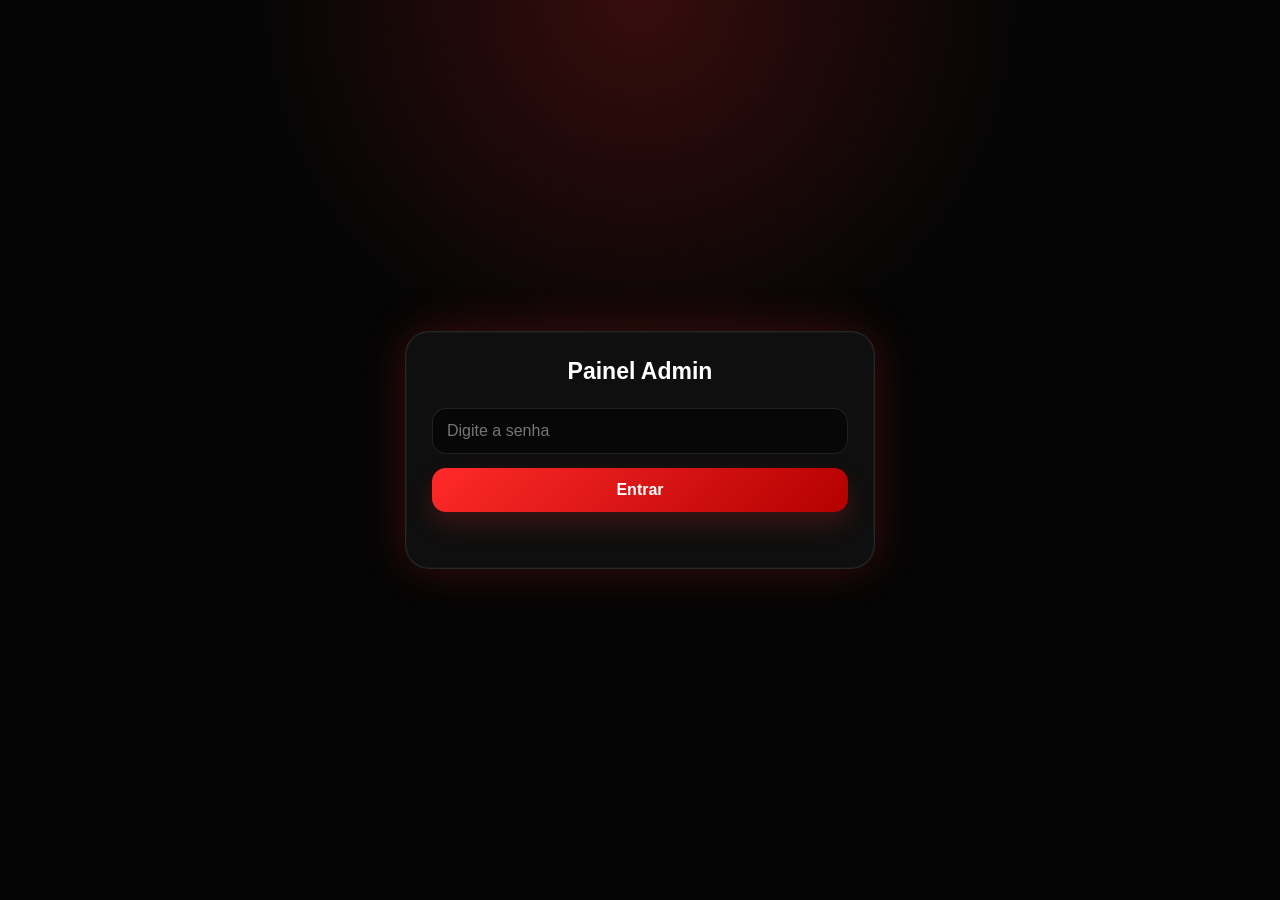
==== painelgerador/index.html @ eba327c4 "Add files via upload" ====
<!DOCTYPE html>
<html lang="pt-BR">
<head>
  <meta charset="UTF-8">
  <meta name="viewport" content="width=device-width, initial-scale=1.0, viewport-fit=cover">
  <meta name="color-scheme" content="dark">
  <meta name="referrer" content="no-referrer">
  <meta name="robots" content="noindex, nofollow">
  <title>Painel Admin - Keys</title>

  <style>
    * {
      margin: 0;
      padding: 0;
      box-sizing: border-box;
    }

    :root {
      --main: #ff2a2a;
      --bg: #050505;
      --card: rgba(18, 18, 18, 0.88);
      --border: rgba(255, 255, 255, 0.1);
      --text: #ffffff;
      --muted: rgba(255, 255, 255, 0.62);
      --danger: #ff3b3b;
      --success: #2aff86;
      --warning: #ffcc66;
    }

    body {
      min-height: 100vh;
      font-family: "Segoe UI", Arial, sans-serif;
      background:
        radial-gradient(circle at top, rgba(255, 42, 42, 0.18), transparent 35%),
        radial-gradient(circle at bottom right, rgba(255, 42, 42, 0.08), transparent 30%),
        var(--bg);
      color: var(--text);
      display: flex;
      align-items: center;
      justify-content: center;
      padding: 22px;
      overflow-x: hidden;
    }

    button,
    input,
    select {
      font: inherit;
    }

    .hidden {
      display: none !important;
    }

    .login-screen {
      position: fixed;
      inset: 0;
      background:
        radial-gradient(circle at top, rgba(255, 42, 42, 0.2), transparent 35%),
        #050505;
      display: flex;
      align-items: center;
      justify-content: center;
      z-index: 999;
      padding: 22px;
    }

    .login-box,
    .admin-panel {
      width: 100%;
      max-width: 470px;
      background: var(--card);
      border: 1px solid var(--border);
      border-radius: 24px;
      padding: 26px;
      backdrop-filter: blur(18px);
      box-shadow:
        0 0 45px rgba(255, 42, 42, 0.22),
        inset 0 0 0 1px rgba(255,255,255,0.03);
      animation: showUp 0.35s ease;
    }

    @keyframes showUp {
      from {
        opacity: 0;
        transform: translateY(12px) scale(0.98);
      }
      to {
        opacity: 1;
        transform: translateY(0) scale(1);
      }
    }

    .brand {
      text-align: center;
      margin-bottom: 22px;
    }

    h1 {
      font-size: 23px;
      line-height: 1.2;
      color: white;
    }

    .subtitle {
      margin-top: 7px;
      color: var(--muted);
      font-size: 14px;
    }

    label {
      display: block;
      font-size: 13px;
      color: var(--muted);
      margin: 14px 0 7px;
    }

    input,
    select {
      width: 100%;
      border: 1px solid var(--border);
      outline: none;
      border-radius: 14px;
      padding: 13px 14px;
      background: rgba(5, 5, 5, 0.72);
      color: white;
      transition: 0.2s ease;
    }

    input:focus,
    select:focus {
      border-color: var(--main);
      box-shadow: 0 0 0 3px rgba(255, 42, 42, 0.14);
    }

    select {
      cursor: pointer;
    }

    button {
      width: 100%;
      border: none;
      border-radius: 14px;
      padding: 13px 14px;
      margin-top: 14px;
      background: linear-gradient(135deg, #ff2a2a, #b40000);
      color: white;
      font-weight: 800;
      cursor: pointer;
      transition: 0.2s ease;
      box-shadow: 0 12px 26px rgba(255, 42, 42, 0.18);
    }

    button:hover {
      filter: brightness(1.12);
      transform: translateY(-1px);
    }

    button:active {
      transform: scale(0.98);
    }

    button:disabled {
      opacity: 0.55;
      cursor: not-allowed;
      transform: none;
    }

    .btn-secondary {
      background: rgba(255,255,255,0.07);
      border: 1px solid var(--border);
      box-shadow: none;
    }

    .btn-offline {
      background: rgba(255, 59, 59, 0.12);
      border: 1px solid rgba(255, 59, 59, 0.35);
      color: #ff8a8a;
      box-shadow: none;
      margin-top: 10px;
      padding: 10px 12px;
      font-size: 13px;
    }

    .btn-online {
      background: rgba(42, 255, 134, 0.1);
      border: 1px solid rgba(42, 255, 134, 0.28);
      color: #8effbd;
      box-shadow: none;
      margin-top: 10px;
      padding: 10px 12px;
      font-size: 13px;
    }

    .error {
      min-height: 20px;
      margin-top: 10px;
      color: #ff6b6b;
      font-size: 13px;
      text-align: center;
    }

    .success-msg {
      min-height: 20px;
      margin-top: 10px;
      color: #8effbd;
      font-size: 13px;
      text-align: center;
    }

    .result-box {
      margin-top: 18px;
      padding: 14px;
      background: rgba(0, 0, 0, 0.45);
      border: 1px solid var(--border);
      border-radius: 16px;
    }

    .result-title {
      font-size: 13px;
      color: var(--muted);
      margin-bottom: 8px;
    }

    .generated-key {
      width: 100%;
      min-height: 46px;
      border-radius: 12px;
      background: #080808;
      border: 1px solid rgba(255,255,255,0.08);
      padding: 13px;
      font-family: Consolas, monospace;
      color: #fff;
      word-break: break-all;
      line-height: 1.4;
    }

    .info {
      margin-top: 10px;
      color: var(--muted);
      font-size: 13px;
      line-height: 1.5;
    }

    .keys-list {
      margin-top: 18px;
      max-height: 300px;
      overflow: auto;
      padding-right: 4px;
    }

    .key-item {
      padding: 12px;
      border-radius: 14px;
      background: rgba(255,255,255,0.045);
      border: 1px solid rgba(255,255,255,0.08);
      margin-bottom: 10px;
    }

    .key-item.offline {
      border-color: rgba(255, 59, 59, 0.35);
      background: rgba(255, 59, 59, 0.06);
    }

    .key-code {
      font-family: Consolas, monospace;
      font-size: 13px;
      word-break: break-all;
    }

    .key-date {
      color: var(--muted);
      font-size: 12px;
      margin-top: 6px;
    }

    .status-active {
      color: var(--success);
      font-weight: 700;
    }

    .status-expired {
      color: var(--warning);
      font-weight: 700;
    }

    .status-offline {
      color: var(--danger);
      font-weight: 700;
    }

    .top-actions {
      display: flex;
      gap: 10px;
    }

    .top-actions button {
      margin-top: 0;
    }

    @media (max-width: 480px) {
      .login-box,
      .admin-panel {
        padding: 22px;
        border-radius: 20px;
      }

      h1 {
        font-size: 20px;
      }
    }
  </style>
</head>

<body>

  <!-- LOGIN -->
  <div id="loginScreen" class="login-screen">
    <div class="login-box">
      <div class="brand">
        <h1>Painel Admin</h1>
        <p class="subtitle"></p>
      </div>

      <label for="adminPassword"></label>
      <input
        type="password"
        id="adminPassword"
        placeholder="Digite a senha"
        autocomplete="current-password"
      >

      <button id="loginBtn" onclick="loginAdmin()">Entrar</button>
      <p id="loginError" class="error"></p>
    </div>
  </div>

  <!-- PAINEL ADMIN -->
  <main id="adminPanel" class="admin-panel hidden">
    <div class="brand">
      <h1>Gerador de Keys</h1>
      <p class="subtitle">by zGuylherme</p>
    </div>

    <div class="top-actions">
      <button class="btn-secondary" onclick="logoutAdmin()">Sair</button>
      <button class="btn-secondary" onclick="carregarKeys()">Atualizar</button>
    </div>

    <label for="duration">Duração da key</label>
    <select id="duration">
      <option value="1">1 dia</option>
      <option value="3">3 dias</option>
      <option value="7">7 dias</option>
      <option value="15">15 dias</option>
      <option value="30">30 dias</option>
    </select>

    <button id="createBtn" onclick="gerarKey()">Gerar Key</button>

    <div class="result-box">
      <p class="result-title">Última key gerada</p>
      <div id="generatedKey" class="generated-key">Nenhuma key gerada ainda.</div>
      <p id="generatedInfo" class="info"></p>
      <button class="btn-secondary" onclick="copiarKey()">Copiar Key</button>
    </div>

    <p id="panelMsg" class="success-msg"></p>

    <div class="keys-list" id="keysList"></div>
  </main>

  <script>
    /*
      Usa o proxy do Netlify.
      Configure o arquivo netlify.toml para redirecionar /api/* para seu FastAPI.
    */
    const API_BASE = "/api";

    const loginScreen = document.getElementById("loginScreen");
    const adminPanel = document.getElementById("adminPanel");
    const adminPassword = document.getElementById("adminPassword");
    const loginError = document.getElementById("loginError");
    const loginBtn = document.getElementById("loginBtn");
    const createBtn = document.getElementById("createBtn");

    const generatedKey = document.getElementById("generatedKey");
    const generatedInfo = document.getElementById("generatedInfo");
    const keysList = document.getElementById("keysList");
    const panelMsg = document.getElementById("panelMsg");

    let lastKey = "";

    function getToken() {
      return sessionStorage.getItem("admin_token");
    }

    function setToken(token) {
      sessionStorage.setItem("admin_token", token);
    }

    function clearToken() {
      sessionStorage.removeItem("admin_token");
    }

    function showLogin() {
      loginScreen.classList.remove("hidden");
      adminPanel.classList.add("hidden");
    }

    function showPanel() {
      loginScreen.classList.add("hidden");
      adminPanel.classList.remove("hidden");
    }

    function setLoading(button, loading, textLoading, textNormal) {
      button.disabled = loading;
      button.textContent = loading ? textLoading : textNormal;
    }

    function escapeHTML(value) {
      return String(value ?? "")
        .replaceAll("&", "&amp;")
        .replaceAll("<", "&lt;")
        .replaceAll(">", "&gt;")
        .replaceAll('"', "&quot;")
        .replaceAll("'", "&#039;");
    }

    async function apiFetch(path, options = {}) {
      const token = getToken();

      const headers = {
        "Content-Type": "application/json",
        ...(options.headers || {})
      };

      if (token) {
        headers.Authorization = `Bearer ${token}`;
      }

      const response = await fetch(`${API_BASE}${path}`, {
        ...options,
        headers
      });

      let data = null;

      try {
        data = await response.json();
      } catch {
        data = {};
      }

      if (response.status === 401 || response.status === 403) {
        clearToken();
        showLogin();
        throw new Error(data.detail || data.message || "Sessão expirada. Faça login novamente.");
      }

      if (!response.ok) {
        throw new Error(data.detail || data.message || "Erro na API.");
      }

      return data;
    }

    async function loginAdmin() {
      const password = adminPassword.value.trim();

      if (!password) {
        loginError.textContent = "Digite a senha.";
        return;
      }

      loginError.textContent = "";
      setLoading(loginBtn, true, "Entrando...", "Entrar");

      try {
        const data = await fetch(`${API_BASE}/admin/login`, {
          method: "POST",
          headers: {
            "Content-Type": "application/json"
          },
          body: JSON.stringify({ password })
        }).then(async (res) => {
          const json = await res.json().catch(() => ({}));

          if (!res.ok) {
            throw new Error(json.detail || json.message || "Senha incorreta.");
          }

          return json;
        });

        if (!data.token) {
          throw new Error("A API não retornou token.");
        }

        setToken(data.token);
        adminPassword.value = "";
        showPanel();
        await carregarKeys();

      } catch (error) {
        loginError.textContent = error.message || "Erro ao fazer login.";
      } finally {
        setLoading(loginBtn, false, "Entrando...", "Entrar");
      }
    }

    function logoutAdmin() {
      clearToken();
      lastKey = "";
      generatedKey.textContent = "Nenhuma key gerada ainda.";
      generatedInfo.textContent = "";
      keysList.innerHTML = "";
      panelMsg.textContent = "";
      showLogin();
    }

    async function carregarKeys() {
      panelMsg.textContent = "Carregando keys...";

      try {
        const data = await apiFetch("/admin/keys", {
          method: "GET"
        });

        const keys = Array.isArray(data.keys) ? data.keys : [];
        renderKeys(keys);
        panelMsg.textContent = "";

      } catch (error) {
        panelMsg.textContent = "";
        keysList.innerHTML = `
          <div class="key-item">
            <div class="key-date">${escapeHTML(error.message)}</div>
          </div>
        `;
      }
    }

    async function gerarKey() {
      const dias = Number(document.getElementById("duration").value);

      if (!dias || dias <= 0) {
        panelMsg.textContent = "Escolha uma duração válida.";
        return;
      }

      panelMsg.textContent = "";
      setLoading(createBtn, true, "Gerando...", "Gerar Key");

      try {
        const data = await apiFetch("/admin/keys/create", {
          method: "POST",
          body: JSON.stringify({
            duration_days: dias
          })
        });

        if (!data.key) {
          throw new Error("A API não retornou a key criada.");
        }

        lastKey = data.key;
        generatedKey.textContent = data.key;

        const vencimento = data.expires_at ? formatDate(new Date(data.expires_at)) : "Não informado";
        generatedInfo.textContent = `Duração: ${dias} dia(s) | Vence em: ${vencimento}`;

        panelMsg.textContent = "Key criada com sucesso.";
        await carregarKeys();

      } catch (error) {
        panelMsg.textContent = error.message || "Erro ao gerar key.";
      } finally {
        setLoading(createBtn, false, "Gerando...", "Gerar Key");
      }
    }

    async function deixarOffline(key) {
      const confirmar = confirm("Tem certeza que deseja deixar esta key offline? Ela vai parar de funcionar.");

      if (!confirmar) return;

      panelMsg.textContent = "Atualizando key...";

      try {
        await apiFetch("/admin/keys/offline", {
          method: "POST",
          body: JSON.stringify({ key })
        });

        panelMsg.textContent = "Key ficou offline.";
        await carregarKeys();

      } catch (error) {
        panelMsg.textContent = error.message || "Erro ao deixar key offline.";
      }
    }

    async function ativarKey(key) {
      const confirmar = confirm("Deseja ativar esta key? Ela volta a funcionar se ainda não estiver vencida.");

      if (!confirmar) return;

      panelMsg.textContent = "Atualizando key...";

      try {
        await apiFetch("/admin/keys/online", {
          method: "POST",
          body: JSON.stringify({ key })
        });

        panelMsg.textContent = "Key ativada.";
        await carregarKeys();

      } catch (error) {
        panelMsg.textContent = error.message || "Erro ao ativar key.";
      }
    }

    function getKeyStatus(item) {
      const venceu = item.expires_at ? new Date() > new Date(item.expires_at) : false;

      if (item.offline || item.active === false) {
        return {
          text: "Offline",
          className: "status-offline"
        };
      }

      if (venceu) {
        return {
          text: "Expirada",
          className: "status-expired"
        };
      }

      return {
        text: "Ativa",
        className: "status-active"
      };
    }

    function renderKeys(keys) {
      if (!keys.length) {
        keysList.innerHTML = `
          <div class="key-item">
            <div class="key-date">Nenhuma key criada ainda.</div>
          </div>
        `;
        return;
      }

      keysList.innerHTML = keys.map((item) => {
        const key = escapeHTML(item.key);
        const status = getKeyStatus(item);
        const isOffline = item.offline || item.active === false;

        const duration = escapeHTML(item.duration_days || "-");
        const createdAt = item.created_at ? formatDate(new Date(item.created_at)) : "-";
        const expiresAt = item.expires_at ? formatDate(new Date(item.expires_at)) : "-";

        return `
          <div class="key-item ${isOffline ? "offline" : ""}">
            <div class="key-code">${key}</div>

            <div class="key-date">
              Status:
              <span class="${status.className}">
                ${escapeHTML(status.text)}
              </span>
              | Duração: ${duration} dia(s)
            </div>

            <div class="key-date">
              Criada: ${escapeHTML(createdAt)}
            </div>

            <div class="key-date">
              Vence: ${escapeHTML(expiresAt)}
            </div>

            ${
              isOffline
                ? `<button class="btn-online" onclick="ativarKey('${key}')">Ativar Key</button>`
                : `<button class="btn-offline" onclick="deixarOffline('${key}')">Deixar Offline</button>`
            }
          </div>
        `;
      }).join("");
    }

    function copiarKey() {
      if (!lastKey) {
        panelMsg.textContent = "Nenhuma key para copiar.";
        return;
      }

      navigator.clipboard.writeText(lastKey).then(() => {
        panelMsg.textContent = "Key copiada com sucesso.";
      }).catch(() => {
        panelMsg.textContent = "Não foi possível copiar.";
      });
    }

    function formatDate(date) {
      if (Number.isNaN(date.getTime())) {
        return "-";
      }

      return date.toLocaleString("pt-BR", {
        day: "2-digit",
        month: "2-digit",
        year: "numeric",
        hour: "2-digit",
        minute: "2-digit"
      });
    }

    adminPassword.addEventListener("keydown", function(event) {
      if (event.key === "Enter") {
        loginAdmin();
      }
    });

    window.addEventListener("load", async function() {
      const token = getToken();

      if (!token) {
        showLogin();
        return;
      }

      showPanel();
      await carregarKeys();
    });
  </script>

</body>
</html>
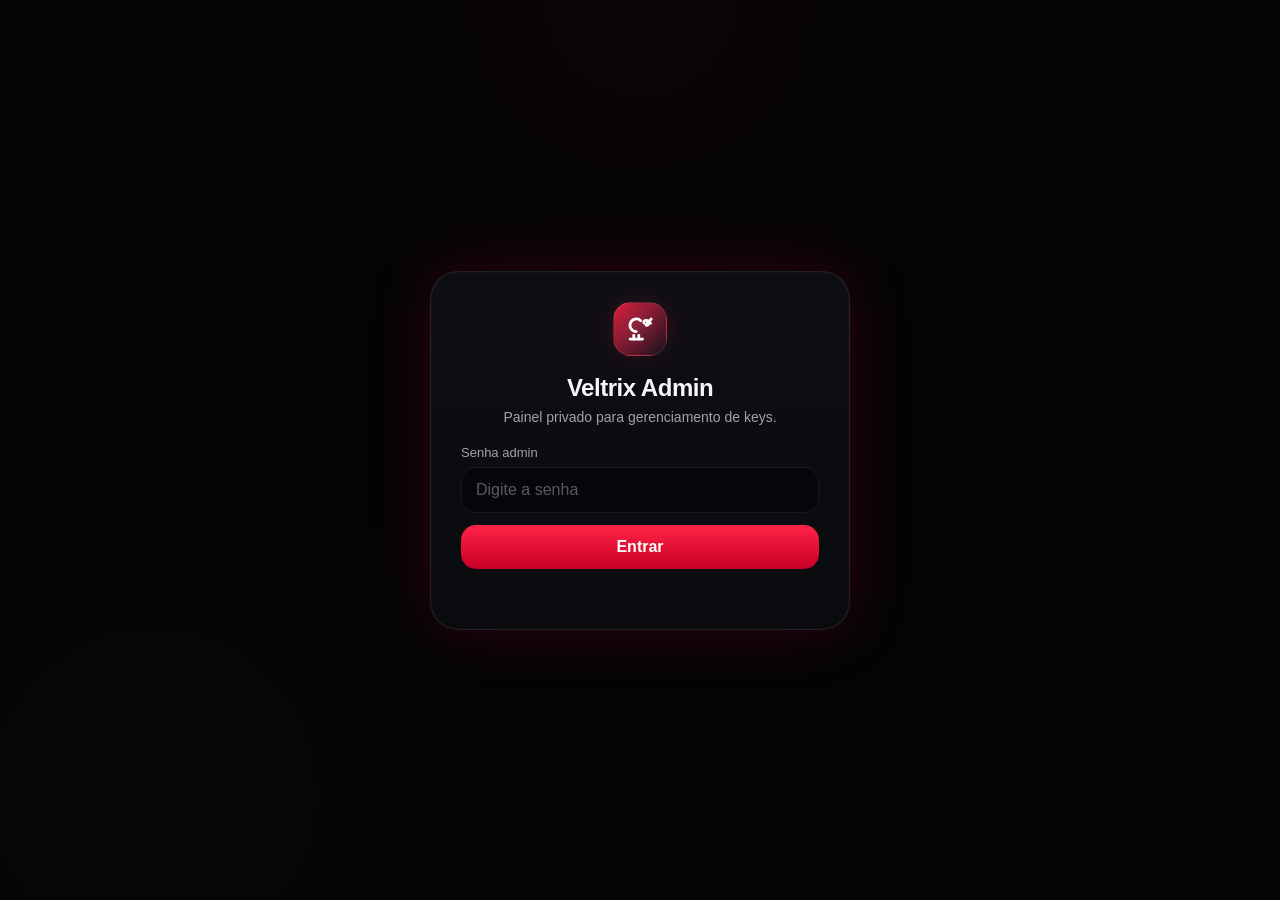
==== commit b6fc89ba: "Update index.html" ====
--- a/painelgerador/index.html
+++ b/painelgerador/index.html
@@ -6,307 +6,609 @@
   <meta name="color-scheme" content="dark">
   <meta name="referrer" content="no-referrer">
   <meta name="robots" content="noindex, nofollow">
-  <title>Painel Admin - Keys</title>
+
+  <meta http-equiv="Content-Security-Policy" content="
+    default-src 'self';
+    base-uri 'self';
+    object-src 'none';
+    frame-ancestors 'none';
+    form-action 'self';
+    img-src 'self' data: https:;
+    style-src 'self' 'unsafe-inline';
+    script-src 'self' 'unsafe-inline';
+    connect-src 'self';
+    upgrade-insecure-requests;
+  ">
+
+  <title>Veltrix Admin - Keys</title>
 
   <style>
-    * {
-      margin: 0;
-      padding: 0;
-      box-sizing: border-box;
-    }
-
-    :root {
-      --main: #ff2a2a;
-      --bg: #050505;
-      --card: rgba(18, 18, 18, 0.88);
-      --border: rgba(255, 255, 255, 0.1);
-      --text: #ffffff;
-      --muted: rgba(255, 255, 255, 0.62);
-      --danger: #ff3b3b;
-      --success: #2aff86;
-      --warning: #ffcc66;
-    }
-
-    body {
-      min-height: 100vh;
-      font-family: "Segoe UI", Arial, sans-serif;
+    *{
+      margin:0;
+      padding:0;
+      box-sizing:border-box;
+      -webkit-tap-highlight-color:transparent;
+    }
+
+    :root{
+      --bg:#050506;
+      --card:#0d0e12;
+      --card-2:#111218;
+      --soft:#171922;
+      --text:#f5f5f7;
+      --muted:rgba(255,255,255,.62);
+      --border:rgba(255,255,255,.085);
+      --danger:#ff2446;
+      --danger-2:#c70025;
+      --success:#28e88b;
+      --warning:#ffd166;
+      --blue:#77d6ff;
+    }
+
+    html,
+    body{
+      min-height:100%;
+    }
+
+    body{
+      min-height:100vh;
+      font-family:"Segoe UI", Arial, sans-serif;
       background:
-        radial-gradient(circle at top, rgba(255, 42, 42, 0.18), transparent 35%),
-        radial-gradient(circle at bottom right, rgba(255, 42, 42, 0.08), transparent 30%),
-        var(--bg);
-      color: var(--text);
-      display: flex;
-      align-items: center;
-      justify-content: center;
-      padding: 22px;
-      overflow-x: hidden;
+        radial-gradient(circle at 50% 0%, rgba(150,0,28,.28), transparent 34%),
+        radial-gradient(circle at 12% 88%, rgba(119,214,255,.08), transparent 26%),
+        linear-gradient(180deg, #050506 0%, #050506 100%);
+      color:var(--text);
+      padding:22px;
+      overflow-x:hidden;
+    }
+
+    body::before{
+      content:"";
+      position:fixed;
+      inset:0;
+      pointer-events:none;
+      background:
+        linear-gradient(rgba(255,255,255,.016) 1px, transparent 1px),
+        linear-gradient(90deg, rgba(255,255,255,.016) 1px, transparent 1px);
+      background-size:48px 48px;
+      opacity:.20;
+      mask-image:linear-gradient(to bottom, transparent, #000 18%, #000 82%, transparent);
     }
 
     button,
     input,
-    select {
-      font: inherit;
-    }
-
-    .hidden {
-      display: none !important;
-    }
-
-    .login-screen {
-      position: fixed;
-      inset: 0;
+    select{
+      font:inherit;
+    }
+
+    .hidden{
+      display:none !important;
+    }
+
+    .login-screen{
+      position:fixed;
+      inset:0;
+      z-index:999;
+      display:flex;
+      align-items:center;
+      justify-content:center;
+      padding:20px;
+      background:rgba(5,5,6,.86);
+    }
+
+    .login-box{
+      width:420px;
+      max-width:100%;
+      padding:30px;
+      border-radius:28px;
+      background:linear-gradient(180deg, rgba(14,15,20,.96), rgba(10,11,15,.98));
+      border:1px solid var(--border);
+      box-shadow:
+        0 0 0 1px rgba(255,255,255,.025) inset,
+        0 0 58px rgba(180,0,32,.24);
+      animation:fadeIn .28s ease both;
+    }
+
+    @keyframes fadeIn{
+      from{
+        opacity:0;
+        transform:translateY(10px);
+      }
+      to{
+        opacity:1;
+        transform:translateY(0);
+      }
+    }
+
+    .admin-shell{
+      width:min(1120px, 100%);
+      margin:0 auto;
+      position:relative;
+      z-index:1;
+      display:grid;
+      gap:18px;
+    }
+
+    .admin-panel{
+      width:100%;
+      border-radius:30px;
+      background:linear-gradient(180deg, rgba(14,15,20,.96), rgba(9,10,14,.98));
+      border:1px solid var(--border);
+      box-shadow:
+        0 0 0 1px rgba(255,255,255,.025) inset,
+        0 0 70px rgba(180,0,32,.20);
+      overflow:hidden;
+      animation:fadeIn .28s ease both;
+    }
+
+    .panel-header{
+      padding:24px;
+      border-bottom:1px solid rgba(255,255,255,.065);
+      display:flex;
+      align-items:center;
+      justify-content:space-between;
+      gap:16px;
       background:
-        radial-gradient(circle at top, rgba(255, 42, 42, 0.2), transparent 35%),
-        #050505;
-      display: flex;
-      align-items: center;
-      justify-content: center;
-      z-index: 999;
-      padding: 22px;
-    }
-
-    .login-box,
-    .admin-panel {
-      width: 100%;
-      max-width: 470px;
-      background: var(--card);
-      border: 1px solid var(--border);
-      border-radius: 24px;
-      padding: 26px;
-      backdrop-filter: blur(18px);
-      box-shadow:
-        0 0 45px rgba(255, 42, 42, 0.22),
-        inset 0 0 0 1px rgba(255,255,255,0.03);
-      animation: showUp 0.35s ease;
-    }
-
-    @keyframes showUp {
-      from {
-        opacity: 0;
-        transform: translateY(12px) scale(0.98);
-      }
-      to {
-        opacity: 1;
-        transform: translateY(0) scale(1);
-      }
-    }
-
-    .brand {
-      text-align: center;
-      margin-bottom: 22px;
-    }
-
-    h1 {
-      font-size: 23px;
-      line-height: 1.2;
-      color: white;
-    }
-
-    .subtitle {
-      margin-top: 7px;
-      color: var(--muted);
-      font-size: 14px;
-    }
-
-    label {
-      display: block;
-      font-size: 13px;
-      color: var(--muted);
-      margin: 14px 0 7px;
+        radial-gradient(circle at 20% 0%, rgba(255,36,70,.12), transparent 35%),
+        rgba(255,255,255,.012);
+    }
+
+    .brand-row{
+      display:flex;
+      align-items:center;
+      gap:14px;
+      min-width:0;
+    }
+
+    .brand-mark{
+      width:54px;
+      height:54px;
+      border-radius:18px;
+      flex:0 0 auto;
+      display:flex;
+      align-items:center;
+      justify-content:center;
+      background:linear-gradient(135deg, rgba(255,36,70,.85), rgba(25,19,32,.95));
+      border:1px solid rgba(255,255,255,.09);
+      box-shadow:0 0 28px rgba(255,36,70,.16);
+    }
+
+    .brand-mark svg{
+      width:30px;
+      height:30px;
+      stroke:#fff;
+      filter:drop-shadow(0 0 8px rgba(255,255,255,.16));
+    }
+
+    .brand-text{
+      min-width:0;
+    }
+
+    .brand-title{
+      font-size:22px;
+      line-height:1.1;
+      letter-spacing:-.02em;
+      white-space:nowrap;
+      overflow:hidden;
+      text-overflow:ellipsis;
+    }
+
+    .brand-subtitle{
+      margin-top:6px;
+      font-size:13px;
+      color:var(--muted);
+    }
+
+    .header-actions{
+      display:flex;
+      gap:10px;
+      align-items:center;
+      flex-wrap:wrap;
+      justify-content:flex-end;
+    }
+
+    .status-pill{
+      display:inline-flex;
+      align-items:center;
+      gap:8px;
+      padding:10px 12px;
+      border-radius:999px;
+      background:rgba(255,255,255,.035);
+      border:1px solid rgba(255,255,255,.075);
+      color:rgba(255,255,255,.76);
+      font-size:12px;
+      white-space:nowrap;
+    }
+
+    .status-dot{
+      width:7px;
+      height:7px;
+      border-radius:50%;
+      background:var(--success);
+      box-shadow:0 0 10px rgba(40,232,139,.55);
+    }
+
+    .panel-body{
+      padding:24px;
+      display:grid;
+      grid-template-columns:380px 1fr;
+      gap:20px;
+      align-items:start;
+    }
+
+    .card{
+      background:rgba(255,255,255,.025);
+      border:1px solid rgba(255,255,255,.075);
+      border-radius:22px;
+      padding:18px;
+    }
+
+    .card-title{
+      font-size:14px;
+      font-weight:800;
+      margin-bottom:12px;
+      color:rgba(255,255,255,.92);
+      display:flex;
+      align-items:center;
+      justify-content:space-between;
+      gap:10px;
+    }
+
+    .mini-label{
+      font-size:11px;
+      color:var(--muted);
+      font-weight:600;
+    }
+
+    label{
+      display:block;
+      font-size:13px;
+      color:var(--muted);
+      margin:14px 0 7px;
     }
 
     input,
-    select {
-      width: 100%;
-      border: 1px solid var(--border);
-      outline: none;
-      border-radius: 14px;
-      padding: 13px 14px;
-      background: rgba(5, 5, 5, 0.72);
-      color: white;
-      transition: 0.2s ease;
+    select{
+      width:100%;
+      border:1px solid rgba(255,255,255,.075);
+      outline:none;
+      border-radius:15px;
+      padding:13px 14px;
+      background:rgba(6,7,10,.96);
+      color:white;
+      transition:.18s ease;
+    }
+
+    input::placeholder{
+      color:rgba(255,255,255,.34);
     }
 
     input:focus,
-    select:focus {
-      border-color: var(--main);
-      box-shadow: 0 0 0 3px rgba(255, 42, 42, 0.14);
-    }
-
-    select {
-      cursor: pointer;
-    }
-
-    button {
-      width: 100%;
-      border: none;
-      border-radius: 14px;
-      padding: 13px 14px;
-      margin-top: 14px;
-      background: linear-gradient(135deg, #ff2a2a, #b40000);
-      color: white;
-      font-weight: 800;
-      cursor: pointer;
-      transition: 0.2s ease;
-      box-shadow: 0 12px 26px rgba(255, 42, 42, 0.18);
-    }
-
-    button:hover {
-      filter: brightness(1.12);
-      transform: translateY(-1px);
-    }
-
-    button:active {
-      transform: scale(0.98);
-    }
-
-    button:disabled {
-      opacity: 0.55;
-      cursor: not-allowed;
-      transform: none;
-    }
-
-    .btn-secondary {
-      background: rgba(255,255,255,0.07);
-      border: 1px solid var(--border);
-      box-shadow: none;
-    }
-
-    .btn-offline {
-      background: rgba(255, 59, 59, 0.12);
-      border: 1px solid rgba(255, 59, 59, 0.35);
-      color: #ff8a8a;
-      box-shadow: none;
-      margin-top: 10px;
-      padding: 10px 12px;
-      font-size: 13px;
-    }
-
-    .btn-online {
-      background: rgba(42, 255, 134, 0.1);
-      border: 1px solid rgba(42, 255, 134, 0.28);
-      color: #8effbd;
-      box-shadow: none;
-      margin-top: 10px;
-      padding: 10px 12px;
-      font-size: 13px;
-    }
-
-    .error {
-      min-height: 20px;
-      margin-top: 10px;
-      color: #ff6b6b;
-      font-size: 13px;
-      text-align: center;
-    }
-
-    .success-msg {
-      min-height: 20px;
-      margin-top: 10px;
-      color: #8effbd;
-      font-size: 13px;
-      text-align: center;
-    }
-
-    .result-box {
-      margin-top: 18px;
-      padding: 14px;
-      background: rgba(0, 0, 0, 0.45);
-      border: 1px solid var(--border);
-      border-radius: 16px;
-    }
-
-    .result-title {
-      font-size: 13px;
-      color: var(--muted);
-      margin-bottom: 8px;
-    }
-
-    .generated-key {
-      width: 100%;
-      min-height: 46px;
-      border-radius: 12px;
-      background: #080808;
-      border: 1px solid rgba(255,255,255,0.08);
-      padding: 13px;
-      font-family: Consolas, monospace;
-      color: #fff;
-      word-break: break-all;
-      line-height: 1.4;
-    }
-
-    .info {
-      margin-top: 10px;
-      color: var(--muted);
-      font-size: 13px;
-      line-height: 1.5;
-    }
-
-    .keys-list {
-      margin-top: 18px;
-      max-height: 300px;
-      overflow: auto;
-      padding-right: 4px;
-    }
-
-    .key-item {
-      padding: 12px;
-      border-radius: 14px;
-      background: rgba(255,255,255,0.045);
-      border: 1px solid rgba(255,255,255,0.08);
-      margin-bottom: 10px;
-    }
-
-    .key-item.offline {
-      border-color: rgba(255, 59, 59, 0.35);
-      background: rgba(255, 59, 59, 0.06);
-    }
-
-    .key-code {
-      font-family: Consolas, monospace;
-      font-size: 13px;
-      word-break: break-all;
-    }
-
-    .key-date {
-      color: var(--muted);
-      font-size: 12px;
-      margin-top: 6px;
-    }
-
-    .status-active {
-      color: var(--success);
-      font-weight: 700;
-    }
-
-    .status-expired {
-      color: var(--warning);
-      font-weight: 700;
-    }
-
-    .status-offline {
-      color: var(--danger);
-      font-weight: 700;
-    }
-
-    .top-actions {
-      display: flex;
-      gap: 10px;
-    }
-
-    .top-actions button {
-      margin-top: 0;
-    }
-
-    @media (max-width: 480px) {
-      .login-box,
-      .admin-panel {
-        padding: 22px;
-        border-radius: 20px;
-      }
-
-      h1 {
-        font-size: 20px;
+    select:focus{
+      border-color:rgba(255,255,255,.16);
+      box-shadow:0 0 0 3px rgba(255,255,255,.035);
+    }
+
+    select{
+      cursor:pointer;
+    }
+
+    button{
+      width:100%;
+      border:none;
+      border-radius:15px;
+      padding:13px 14px;
+      margin-top:12px;
+      background:linear-gradient(180deg, var(--danger), var(--danger-2));
+      color:white;
+      font-weight:850;
+      cursor:pointer;
+      transition:.18s ease;
+    }
+
+    button:hover{
+      filter:brightness(1.04);
+      transform:translateY(-1px);
+    }
+
+    button:active{
+      transform:translateY(0);
+    }
+
+    button:disabled{
+      opacity:.58;
+      cursor:not-allowed;
+      transform:none;
+    }
+
+    .btn-secondary{
+      background:rgba(255,255,255,.055);
+      border:1px solid rgba(255,255,255,.08);
+      box-shadow:none;
+    }
+
+    .btn-ghost{
+      background:transparent;
+      border:1px solid rgba(255,255,255,.08);
+      box-shadow:none;
+    }
+
+    .btn-offline{
+      background:rgba(255,59,59,.095);
+      border:1px solid rgba(255,59,59,.25);
+      color:#ff9a9a;
+      box-shadow:none;
+      margin-top:10px;
+      padding:10px 12px;
+      font-size:13px;
+    }
+
+    .btn-online{
+      background:rgba(40,232,139,.09);
+      border:1px solid rgba(40,232,139,.25);
+      color:#93ffc8;
+      box-shadow:none;
+      margin-top:10px;
+      padding:10px 12px;
+      font-size:13px;
+    }
+
+    .login-title{
+      text-align:center;
+      font-size:24px;
+      letter-spacing:-.02em;
+    }
+
+    .login-subtitle{
+      text-align:center;
+      color:var(--muted);
+      font-size:14px;
+      margin-top:7px;
+      margin-bottom:20px;
+    }
+
+    .error{
+      min-height:20px;
+      margin-top:10px;
+      color:#ff8181;
+      font-size:13px;
+      text-align:center;
+    }
+
+    .success-msg{
+      min-height:20px;
+      margin-top:12px;
+      color:#94ffc8;
+      font-size:13px;
+      text-align:center;
+    }
+
+    .result-box{
+      margin-top:16px;
+      padding:14px;
+      background:rgba(0,0,0,.26);
+      border:1px solid rgba(255,255,255,.07);
+      border-radius:18px;
+    }
+
+    .result-title{
+      font-size:12px;
+      color:var(--muted);
+      margin-bottom:8px;
+    }
+
+    .generated-key{
+      width:100%;
+      min-height:48px;
+      border-radius:14px;
+      background:rgba(4,5,8,.98);
+      border:1px solid rgba(255,255,255,.075);
+      padding:13px;
+      font-family:Consolas, monospace;
+      color:#fff;
+      word-break:break-all;
+      line-height:1.4;
+      user-select:text;
+    }
+
+    .info{
+      margin-top:10px;
+      color:var(--muted);
+      font-size:13px;
+      line-height:1.5;
+    }
+
+    .db-box{
+      margin-top:14px;
+      display:grid;
+      gap:8px;
+    }
+
+    .db-line{
+      display:flex;
+      justify-content:space-between;
+      gap:12px;
+      padding:10px 12px;
+      border-radius:14px;
+      background:rgba(255,255,255,.025);
+      border:1px solid rgba(255,255,255,.055);
+      font-size:12px;
+      color:rgba(255,255,255,.70);
+    }
+
+    .db-line strong{
+      color:#fff;
+      font-weight:750;
+      text-align:right;
+    }
+
+    .stats-grid{
+      display:grid;
+      grid-template-columns:repeat(4, 1fr);
+      gap:10px;
+      margin-bottom:14px;
+    }
+
+    .stat-card{
+      padding:14px;
+      border-radius:18px;
+      background:rgba(255,255,255,.025);
+      border:1px solid rgba(255,255,255,.065);
+    }
+
+    .stat-number{
+      font-size:22px;
+      font-weight:900;
+      line-height:1;
+      letter-spacing:-.03em;
+    }
+
+    .stat-label{
+      margin-top:7px;
+      color:var(--muted);
+      font-size:12px;
+    }
+
+    .tools-row{
+      display:grid;
+      grid-template-columns:1fr 150px;
+      gap:10px;
+      margin-bottom:14px;
+    }
+
+    .keys-list{
+      max-height:560px;
+      overflow:auto;
+      padding-right:4px;
+    }
+
+    .keys-list::-webkit-scrollbar{
+      width:8px;
+    }
+
+    .keys-list::-webkit-scrollbar-thumb{
+      background:rgba(255,255,255,.12);
+      border-radius:999px;
+    }
+
+    .key-item{
+      padding:14px;
+      border-radius:18px;
+      background:rgba(255,255,255,.028);
+      border:1px solid rgba(255,255,255,.07);
+      margin-bottom:10px;
+    }
+
+    .key-item.offline{
+      border-color:rgba(255,59,59,.25);
+      background:rgba(255,59,59,.045);
+    }
+
+    .key-head{
+      display:flex;
+      justify-content:space-between;
+      align-items:flex-start;
+      gap:10px;
+    }
+
+    .key-code{
+      font-family:Consolas, monospace;
+      font-size:13px;
+      word-break:break-all;
+      user-select:text;
+      line-height:1.45;
+    }
+
+    .key-date{
+      color:var(--muted);
+      font-size:12px;
+      margin-top:7px;
+      line-height:1.45;
+    }
+
+    .status-badge{
+      display:inline-flex;
+      align-items:center;
+      justify-content:center;
+      border-radius:999px;
+      padding:5px 8px;
+      font-size:11px;
+      font-weight:800;
+      white-space:nowrap;
+      border:1px solid rgba(255,255,255,.08);
+    }
+
+    .status-active{
+      color:#9fffd0;
+      background:rgba(40,232,139,.08);
+      border-color:rgba(40,232,139,.22);
+    }
+
+    .status-expired{
+      color:#ffe2a0;
+      background:rgba(255,209,102,.08);
+      border-color:rgba(255,209,102,.20);
+    }
+
+    .status-offline{
+      color:#ff9a9a;
+      background:rgba(255,59,59,.08);
+      border-color:rgba(255,59,59,.22);
+    }
+
+    .top-actions{
+      display:flex;
+      gap:10px;
+    }
+
+    .top-actions button{
+      margin-top:0;
+    }
+
+    @media(max-width:900px){
+      .panel-body{
+        grid-template-columns:1fr;
+      }
+
+      .stats-grid{
+        grid-template-columns:repeat(2, 1fr);
+      }
+    }
+
+    @media(max-width:520px){
+      body{
+        padding:14px;
+      }
+
+      .login-box{
+        padding:24px;
+        border-radius:24px;
+      }
+
+      .panel-header{
+        flex-direction:column;
+        align-items:flex-start;
+      }
+
+      .header-actions{
+        width:100%;
+      }
+
+      .header-actions button,
+      .header-actions .status-pill{
+        flex:1;
+      }
+
+      .panel-body{
+        padding:16px;
+      }
+
+      .tools-row{
+        grid-template-columns:1fr;
+      }
+
+      .stats-grid{
+        grid-template-columns:1fr;
       }
     }
   </style>
@@ -314,15 +616,26 @@
 
 <body>
 
-  <!-- LOGIN -->
   <div id="loginScreen" class="login-screen">
     <div class="login-box">
-      <div class="brand">
-        <h1>Painel Admin</h1>
-        <p class="subtitle"></p>
+      <div class="brand-row" style="justify-content:center; margin-bottom:18px;">
+        <div class="brand-mark">
+          <svg viewBox="0 0 24 24" fill="none" stroke-width="2.2" stroke-linecap="round" stroke-linejoin="round">
+            <path d="M15 7a2 2 0 1 1 2 2"></path>
+            <path d="M16.5 8.5 21 4"></path>
+            <path d="m19 6 1.5 1.5"></path>
+            <path d="M9 14a5 5 0 1 1 3.54-8.54"></path>
+            <path d="M4 20h10"></path>
+            <path d="M7 17v3"></path>
+            <path d="M11 17v3"></path>
+          </svg>
+        </div>
       </div>
 
-      <label for="adminPassword"></label>
+      <h1 class="login-title">Veltrix Admin</h1>
+      <p class="login-subtitle">Painel privado para gerenciamento de keys.</p>
+
+      <label for="adminPassword">Senha admin</label>
       <input
         type="password"
         id="adminPassword"
@@ -330,51 +643,141 @@
         autocomplete="current-password"
       >
 
-      <button id="loginBtn" onclick="loginAdmin()">Entrar</button>
+      <button id="loginBtn">Entrar</button>
       <p id="loginError" class="error"></p>
     </div>
   </div>
 
-  <!-- PAINEL ADMIN -->
-  <main id="adminPanel" class="admin-panel hidden">
-    <div class="brand">
-      <h1>Gerador de Keys</h1>
-      <p class="subtitle">by zGuylherme</p>
-    </div>
-
-    <div class="top-actions">
-      <button class="btn-secondary" onclick="logoutAdmin()">Sair</button>
-      <button class="btn-secondary" onclick="carregarKeys()">Atualizar</button>
-    </div>
-
-    <label for="duration">Duração da key</label>
-    <select id="duration">
-      <option value="1">1 dia</option>
-      <option value="3">3 dias</option>
-      <option value="7">7 dias</option>
-      <option value="15">15 dias</option>
-      <option value="30">30 dias</option>
-    </select>
-
-    <button id="createBtn" onclick="gerarKey()">Gerar Key</button>
-
-    <div class="result-box">
-      <p class="result-title">Última key gerada</p>
-      <div id="generatedKey" class="generated-key">Nenhuma key gerada ainda.</div>
-      <p id="generatedInfo" class="info"></p>
-      <button class="btn-secondary" onclick="copiarKey()">Copiar Key</button>
-    </div>
-
-    <p id="panelMsg" class="success-msg"></p>
-
-    <div class="keys-list" id="keysList"></div>
-  </main>
+  <section id="adminPanel" class="admin-shell hidden">
+    <main class="admin-panel">
+      <header class="panel-header">
+        <div class="brand-row">
+          <div class="brand-mark">
+            <svg viewBox="0 0 24 24" fill="none" stroke-width="2.2" stroke-linecap="round" stroke-linejoin="round">
+              <path d="M12 3 4 7v6c0 5 3.4 7.9 8 9 4.6-1.1 8-4 8-9V7l-8-4Z"></path>
+              <path d="M9 12h6"></path>
+              <path d="M12 9v6"></path>
+            </svg>
+          </div>
+
+          <div class="brand-text">
+            <h1 class="brand-title">Veltrix Key Manager</h1>
+            <p class="brand-subtitle">Gerenciamento seguro de acesso • by zGuylherme</p>
+          </div>
+        </div>
+
+        <div class="header-actions">
+          <div id="apiStatus" class="status-pill">
+            <span class="status-dot"></span>
+            API conectada
+          </div>
+          <button id="refreshBtn" class="btn-secondary">Atualizar</button>
+          <button id="logoutBtn" class="btn-ghost">Sair</button>
+        </div>
+      </header>
+
+      <div class="panel-body">
+        <aside class="left-column">
+          <div class="card">
+            <div class="card-title">
+              Nova key
+              <span class="mini-label">SQLite local</span>
+            </div>
+
+            <label for="duration">Duração da key</label>
+            <select id="duration">
+              <option value="1">1 dia</option>
+              <option value="3">3 dias</option>
+              <option value="7">7 dias</option>
+              <option value="15">15 dias</option>
+              <option value="30">30 dias</option>
+              <option value="60">60 dias</option>
+              <option value="90">90 dias</option>
+            </select>
+
+            <button id="createBtn">Gerar Key</button>
+
+            <div class="result-box">
+              <p class="result-title">Última key gerada</p>
+              <div id="generatedKey" class="generated-key">Nenhuma key gerada ainda.</div>
+              <p id="generatedInfo" class="info"></p>
+              <button id="copyBtn" class="btn-secondary">Copiar Key</button>
+            </div>
+
+            <p id="panelMsg" class="success-msg"></p>
+          </div>
+
+          <div class="card" style="margin-top:14px;">
+            <div class="card-title">
+              Banco de dados
+              <span class="mini-label">FastAPI</span>
+            </div>
+
+            <div class="db-box">
+              <div class="db-line">
+                <span>Tipo</span>
+                <strong>SQLite local</strong>
+              </div>
+              <div class="db-line">
+                <span>Arquivo</span>
+                <strong>database.db</strong>
+              </div>
+              <div class="db-line">
+                <span>Origem</span>
+                <strong>Render / FastAPI</strong>
+              </div>
+              <div class="db-line">
+                <span>Proxy</span>
+                <strong>/api</strong>
+              </div>
+            </div>
+          </div>
+        </aside>
+
+        <section class="right-column">
+          <div class="stats-grid">
+            <div class="stat-card">
+              <div id="statTotal" class="stat-number">0</div>
+              <div class="stat-label">Total</div>
+            </div>
+            <div class="stat-card">
+              <div id="statActive" class="stat-number">0</div>
+              <div class="stat-label">Ativas</div>
+            </div>
+            <div class="stat-card">
+              <div id="statOffline" class="stat-number">0</div>
+              <div class="stat-label">Offline</div>
+            </div>
+            <div class="stat-card">
+              <div id="statExpired" class="stat-number">0</div>
+              <div class="stat-label">Expiradas</div>
+            </div>
+          </div>
+
+          <div class="card">
+            <div class="card-title">
+              Keys cadastradas
+              <span id="keysCount" class="mini-label">0 keys</span>
+            </div>
+
+            <div class="tools-row">
+              <input id="searchKey" type="text" placeholder="Pesquisar key...">
+              <select id="filterStatus">
+                <option value="all">Todos os status</option>
+                <option value="active">Ativas</option>
+                <option value="offline">Offline</option>
+                <option value="expired">Expiradas</option>
+              </select>
+            </div>
+
+            <div class="keys-list" id="keysList"></div>
+          </div>
+        </section>
+      </div>
+    </main>
+  </section>
 
   <script>
-    /*
-      Usa o proxy do Netlify.
-      Configure o arquivo netlify.toml para redirecionar /api/* para seu FastAPI.
-    */
     const API_BASE = "/api";
 
     const loginScreen = document.getElementById("loginScreen");
@@ -383,13 +786,26 @@
     const loginError = document.getElementById("loginError");
     const loginBtn = document.getElementById("loginBtn");
     const createBtn = document.getElementById("createBtn");
+    const refreshBtn = document.getElementById("refreshBtn");
+    const logoutBtn = document.getElementById("logoutBtn");
+    const copyBtn = document.getElementById("copyBtn");
 
     const generatedKey = document.getElementById("generatedKey");
     const generatedInfo = document.getElementById("generatedInfo");
     const keysList = document.getElementById("keysList");
     const panelMsg = document.getElementById("panelMsg");
+    const apiStatus = document.getElementById("apiStatus");
+
+    const statTotal = document.getElementById("statTotal");
+    const statActive = document.getElementById("statActive");
+    const statOffline = document.getElementById("statOffline");
+    const statExpired = document.getElementById("statExpired");
+    const keysCount = document.getElementById("keysCount");
+    const searchKey = document.getElementById("searchKey");
+    const filterStatus = document.getElementById("filterStatus");
 
     let lastKey = "";
+    let allKeys = [];
 
     function getToken() {
       return sessionStorage.getItem("admin_token");
@@ -427,6 +843,13 @@
         .replaceAll("'", "&#039;");
     }
 
+    function setApiStatus(online, text) {
+      apiStatus.innerHTML = `
+        <span class="status-dot" style="background:${online ? "var(--success)" : "var(--danger)"}"></span>
+        ${escapeHTML(text)}
+      `;
+    }
+
     async function apiFetch(path, options = {}) {
       const token = getToken();
 
@@ -441,7 +864,8 @@
 
       const response = await fetch(`${API_BASE}${path}`, {
         ...options,
-        headers
+        headers,
+        cache: "no-store"
       });
 
       let data = null;
@@ -477,21 +901,20 @@
       setLoading(loginBtn, true, "Entrando...", "Entrar");
 
       try {
-        const data = await fetch(`${API_BASE}/admin/login`, {
+        const response = await fetch(`${API_BASE}/admin/login`, {
           method: "POST",
           headers: {
             "Content-Type": "application/json"
           },
-          body: JSON.stringify({ password })
-        }).then(async (res) => {
-          const json = await res.json().catch(() => ({}));
-
-          if (!res.ok) {
-            throw new Error(json.detail || json.message || "Senha incorreta.");
-          }
-
-          return json;
+          body: JSON.stringify({ password }),
+          cache: "no-store"
         });
+
+        const data = await response.json().catch(() => ({}));
+
+        if (!response.ok) {
+          throw new Error(data.detail || data.message || "Senha incorreta.");
+        }
 
         if (!data.token) {
           throw new Error("A API não retornou token.");
@@ -512,10 +935,12 @@
     function logoutAdmin() {
       clearToken();
       lastKey = "";
+      allKeys = [];
       generatedKey.textContent = "Nenhuma key gerada ainda.";
       generatedInfo.textContent = "";
       keysList.innerHTML = "";
       panelMsg.textContent = "";
+      updateStats([]);
       showLogin();
     }
 
@@ -527,12 +952,15 @@
           method: "GET"
         });
 
-        const keys = Array.isArray(data.keys) ? data.keys : [];
-        renderKeys(keys);
+        allKeys = Array.isArray(data.keys) ? data.keys : [];
+        updateStats(allKeys);
+        renderKeys();
         panelMsg.textContent = "";
+        setApiStatus(true, "API conectada");
 
       } catch (error) {
         panelMsg.textContent = "";
+        setApiStatus(false, "API offline");
         keysList.innerHTML = `
           <div class="key-item">
             <div class="key-date">${escapeHTML(error.message)}</div>
@@ -628,37 +1056,79 @@
       if (item.offline || item.active === false) {
         return {
           text: "Offline",
+          value: "offline",
           className: "status-offline"
         };
       }
 
-      if (venceu) {
+      if (venceu || item.expired === true) {
         return {
           text: "Expirada",
+          value: "expired",
           className: "status-expired"
         };
       }
 
       return {
         text: "Ativa",
+        value: "active",
         className: "status-active"
       };
     }
 
-    function renderKeys(keys) {
+    function updateStats(keys) {
+      const total = keys.length;
+      let active = 0;
+      let offline = 0;
+      let expired = 0;
+
+      keys.forEach((item) => {
+        const status = getKeyStatus(item).value;
+
+        if (status === "active") active++;
+        if (status === "offline") offline++;
+        if (status === "expired") expired++;
+      });
+
+      statTotal.textContent = total;
+      statActive.textContent = active;
+      statOffline.textContent = offline;
+      statExpired.textContent = expired;
+      keysCount.textContent = `${total} key${total === 1 ? "" : "s"}`;
+    }
+
+    function getFilteredKeys() {
+      const query = searchKey.value.trim().toLowerCase();
+      const statusFilter = filterStatus.value;
+
+      return allKeys.filter((item) => {
+        const code = String(item.key || "").toLowerCase();
+        const status = getKeyStatus(item).value;
+
+        const matchesSearch = !query || code.includes(query);
+        const matchesStatus = statusFilter === "all" || status === statusFilter;
+
+        return matchesSearch && matchesStatus;
+      });
+    }
+
+    function renderKeys() {
+      const keys = getFilteredKeys();
+
       if (!keys.length) {
         keysList.innerHTML = `
           <div class="key-item">
-            <div class="key-date">Nenhuma key criada ainda.</div>
+            <div class="key-date">Nenhuma key encontrada.</div>
           </div>
         `;
         return;
       }
 
       keysList.innerHTML = keys.map((item) => {
-        const key = escapeHTML(item.key);
+        const keyRaw = String(item.key || "");
+        const key = escapeHTML(keyRaw);
         const status = getKeyStatus(item);
-        const isOffline = item.offline || item.active === false;
+        const isOffline = status.value === "offline";
 
         const duration = escapeHTML(item.duration_days || "-");
         const createdAt = item.created_at ? formatDate(new Date(item.created_at)) : "-";
@@ -666,14 +1136,15 @@
 
         return `
           <div class="key-item ${isOffline ? "offline" : ""}">
-            <div class="key-code">${key}</div>
-
-            <div class="key-date">
-              Status:
-              <span class="${status.className}">
+            <div class="key-head">
+              <div class="key-code">${key}</div>
+              <span class="status-badge ${status.className}">
                 ${escapeHTML(status.text)}
               </span>
-              | Duração: ${duration} dia(s)
+            </div>
+
+            <div class="key-date">
+              Duração: ${duration} dia(s)
             </div>
 
             <div class="key-date">
@@ -686,8 +1157,8 @@
 
             ${
               isOffline
-                ? `<button class="btn-online" onclick="ativarKey('${key}')">Ativar Key</button>`
-                : `<button class="btn-offline" onclick="deixarOffline('${key}')">Deixar Offline</button>`
+                ? `<button class="btn-online" data-action="online" data-key="${key}">Ativar Key</button>`
+                : `<button class="btn-offline" data-action="offline" data-key="${key}">Deixar Offline</button>`
             }
           </div>
         `;
@@ -721,9 +1192,35 @@
       });
     }
 
+    loginBtn.addEventListener("click", loginAdmin);
+    createBtn.addEventListener("click", gerarKey);
+    refreshBtn.addEventListener("click", carregarKeys);
+    logoutBtn.addEventListener("click", logoutAdmin);
+    copyBtn.addEventListener("click", copiarKey);
+
     adminPassword.addEventListener("keydown", function(event) {
       if (event.key === "Enter") {
         loginAdmin();
+      }
+    });
+
+    searchKey.addEventListener("input", renderKeys);
+    filterStatus.addEventListener("change", renderKeys);
+
+    keysList.addEventListener("click", function(event) {
+      const button = event.target.closest("button[data-action]");
+
+      if (!button) return;
+
+      const action = button.dataset.action;
+      const key = button.dataset.key;
+
+      if (action === "offline") {
+        deixarOffline(key);
+      }
+
+      if (action === "online") {
+        ativarKey(key);
       }
     });
 
@@ -741,4 +1238,4 @@
   </script>
 
 </body>
-</html>+</html>
